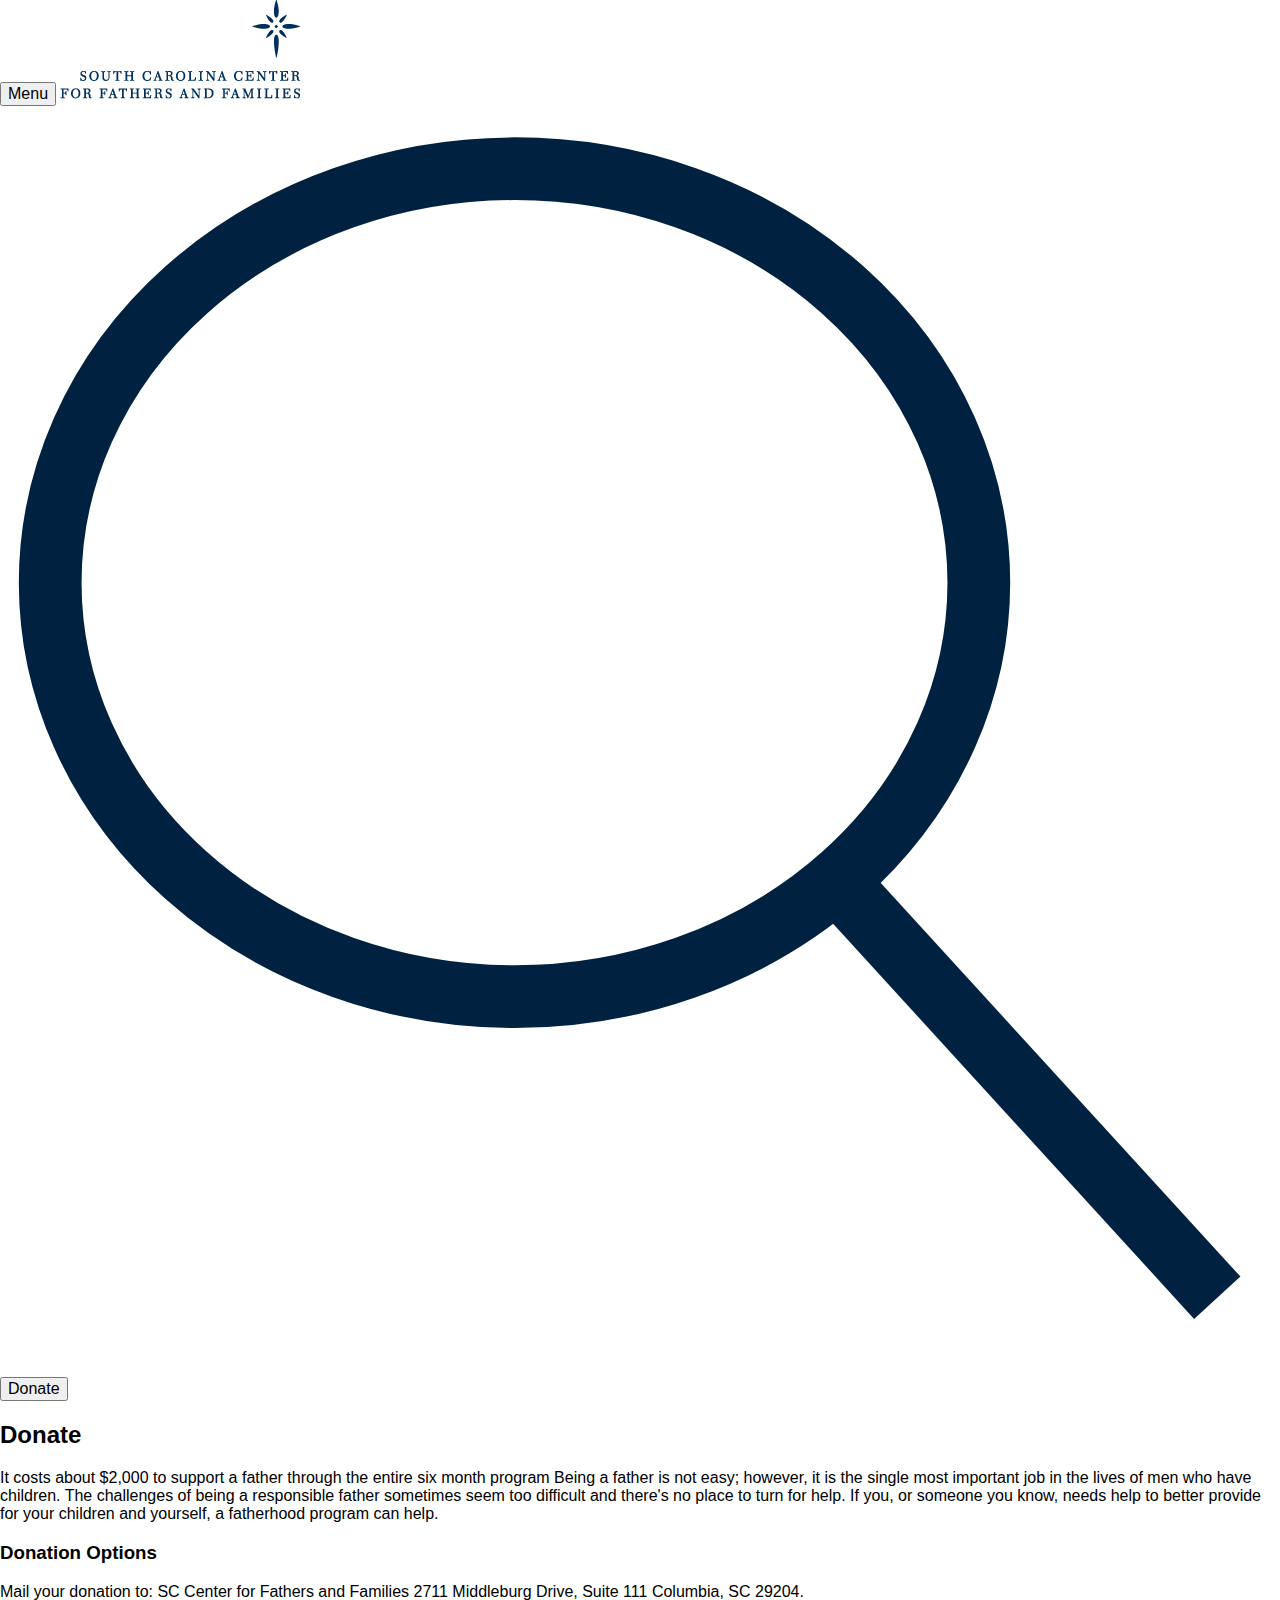
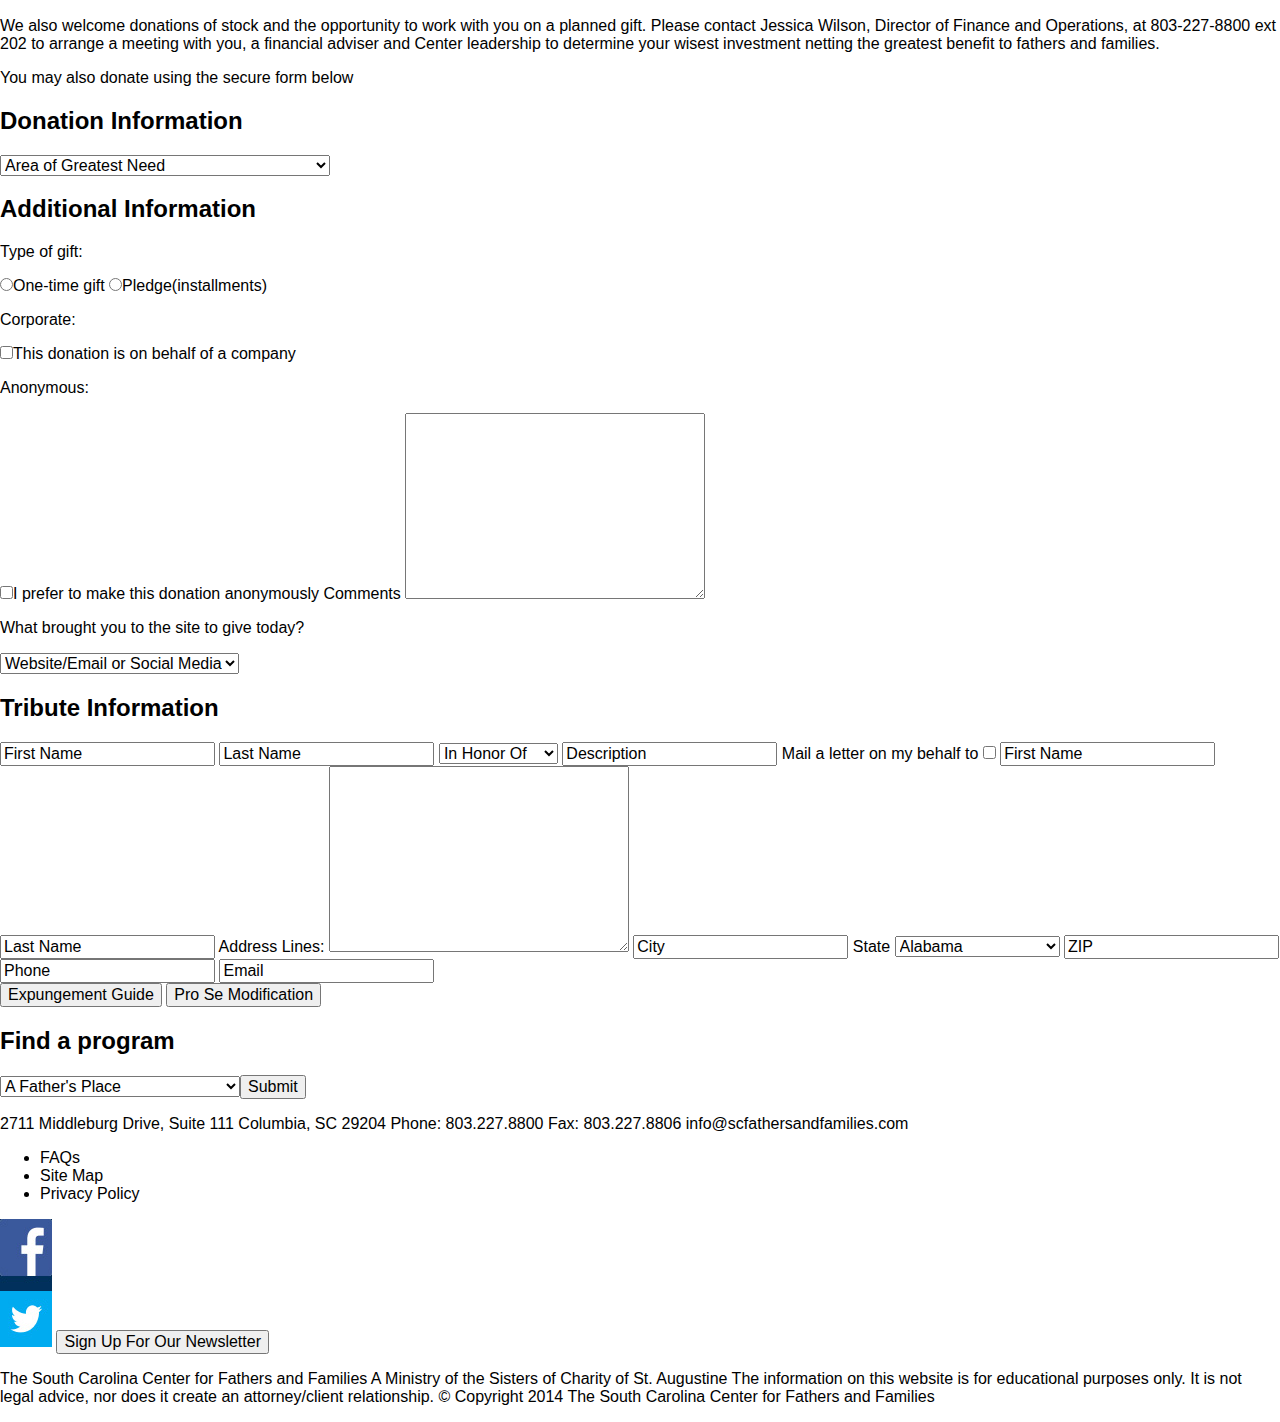
==== donate.html @ d585c3e7 "HTML" ====
<!doctype html>
<html>
    <head>
        <meta charset="utf-8">
        <meta http-equiv="x-ua-compatible" content="ie=edge">

        <title>Site Template</title>
        
        <meta name="description" content="">
        <meta name="viewport" content="width=device-width, initial-scale=1">

        <!-- Place favicon.ico in the root directory -->
        <link rel="stylesheet" href="node_modules/normalize.css/normalize.css">
        <link rel="stylesheet" href="css/style.css">
    </head>
    <body>
        <div class="top">
        <button class="menubutton" id="button">Menu</button>
        <img src="img/logo.png">
        <img src="img/searchicon.svg">
        <button class="donatebutton" id="button">Donate</button>
        </div>

        <div class="wrapper">
      
            <h2>Donate</h2>
            <p>
                It costs about $2,000  to support a father through the entire six month program

                Being a father is not easy; however, it is the single most important job in the lives of men who have children. The challenges of being a responsible father sometimes seem too difficult and there's no place to turn for help. If you, or someone you know, needs help to better provide for your children and yourself, a fatherhood program can help.
            </p>
            <h3>Donation Options</h3>
            <p>
                Mail your donation to: 
                SC Center for Fathers and Families
                2711 Middleburg Drive, Suite 111
                Columbia, SC 29204.
            </p>
            <p>
                We also welcome donations of stock and the opportunity to work with you on a planned gift.  Please contact Jessica Wilson, Director of Finance and Operations, at 803-227-8800 ext 202 to arrange a meeting with you, a financial adviser and Center leadership to determine your wisest investment netting the greatest benefit to fathers and families.
            </p>
            <p>
                You may also donate using the secure form below 
            </p>
            <form>
                <h2>Donation Information</h2>
                <select>
                    <option selected="selected" value="159">Area of Greatest Need</option>
                    <option value="88">Capacity Building and Technical Assistance</option>
                    <option value="89">Advocacy and Awareness</option>
                    <option value="85">Access to Healthcare</option>
                    <option value="86">Jobs Not Jail</option>
                    <option value="87">Responsible Fatherhood</option>
                    <option value="248">Father to Father</option>
                    <option value="79">A Father's Place</option>
                    <option value="83">Lancaster Fatherhood Project</option>
                    <option value="82">Man to Man Initiative</option>
                    <option value="81">Midlands Fatherhood Coalition</option>
                    <option value="80">Upstate Fatherhood Coalition</option>
                </select>
                <h2>Additional Information</h2>
                <p>Type of gift:</p>
                <input type="radio" name="type" value="one">One-time gift
                <input type="radio" name="type" value="pledge">Pledge(installments)
                
                <p>Corporate:</p>
                <input type="checkbox" name="corpanon" value="corp">This donation is on behalf of a company

                <p>Anonymous:</p>
                <input type="checkbox" name="corpanon" value="anon">I prefer to make this donation anonymously 

                <label for="comments">Comments</label>
                <textarea cols="30" rows="10" name="comments" id="comments"></textarea>

                <p>What brought you to the site to give today?</p>
                <select>
                    <option selected="selected" value="159">Website/Email or Social Media</option>
                    <option value="88">Direct Mail</option>
                    <option value="89">Advocacy and Awareness</option>
                    <option value="85">Other</option>
                </select>
                <h2>Tribute Information</h2>
                <input type="text" name="firstname1" value="First Name">
                <input type="text" name="lastname1" value="Last Name">
                <select>
                    <option selected="selected" value="159">In Honor Of</option>
                    <option value="88">In Memory Of</option>
                </select>
                <input type="text" name="description" value="Description">
                
                <label for="letter">Mail a letter on my behalf to</label>
                <input type="checkbox" name="letter" id="letter" />
                <input type="text" name="firstname2" value="First Name">
                <input type="text" name="lastname2" value="Last Name">
                <label for="addresslines">Address Lines:</label>
                <textarea cols="30" rows="10" name="addresslines" id="addresslines"></textarea>
                <input type="text" name="city" value="City">
                <label for="state">State</label>
                <select class="state">
                    <option value="AL">Alabama</option>
                    <option value="AK">Alaska</option>
                    <option value="AZ">Arizona</option>
                    <option value="AR">Arkansas</option>
                    <option value="CA">California</option>
                    <option value="CO">Colorado</option>
                    <option value="CT">Connecticut</option>
                    <option value="DE">Delaware</option>
                    <option value="DC">District Of Columbia</option>
                    <option value="FL">Florida</option>
                    <option value="GA">Georgia</option>
                    <option value="HI">Hawaii</option>
                    <option value="ID">Idaho</option>
                    <option value="IL">Illinois</option>
                    <option value="IN">Indiana</option>
                    <option value="IA">Iowa</option>
                    <option value="KS">Kansas</option>
                    <option value="KY">Kentucky</option>
                    <option value="LA">Louisiana</option>
                    <option value="ME">Maine</option>
                    <option value="MD">Maryland</option>
                    <option value="MA">Massachusetts</option>
                    <option value="MI">Michigan</option>
                    <option value="MN">Minnesota</option>
                    <option value="MS">Mississippi</option>
                    <option value="MO">Missouri</option>
                    <option value="MT">Montana</option>
                    <option value="NE">Nebraska</option>
                    <option value="NV">Nevada</option>
                    <option value="NH">New Hampshire</option>
                    <option value="NJ">New Jersey</option>
                    <option value="NM">New Mexico</option>
                    <option value="NY">New York</option>
                    <option value="NC">North Carolina</option>
                    <option value="ND">North Dakota</option>
                    <option value="OH">Ohio</option>
                    <option value="OK">Oklahoma</option>
                    <option value="OR">Oregon</option>
                    <option value="PA">Pennsylvania</option>
                    <option value="RI">Rhode Island</option>
                    <option value="SC">South Carolina</option>
                    <option value="SD">South Dakota</option>
                    <option value="TN">Tennessee</option>
                    <option value="TX">Texas</option>
                    <option value="UT">Utah</option>
                    <option value="VT">Vermont</option>
                    <option value="VA">Virginia</option>
                    <option value="WA">Washington</option>
                    <option value="WV">West Virginia</option>
                    <option value="WI">Wisconsin</option>
                    <option value="WY">Wyoming</option>
                </select>
                <input type="text" name="ZIP" value="ZIP">
                <input type="text" name="Phone" value="Phone">
                <input type="text" name="Email" value="Email">               
            </form>
            
        </div>

        






        <footer class="bottom">
            <button class="expunge" id="button">Expungement Guide</button>
            <button class="prose" id="button">Pro Se Modification</button>
            <form action="#" class="programs">
                <h2>Find a program</h2>
                <select>
                  <option value="A Father's Place">A Father's Place</option>
                  <option value="Father to Father Project">Father to Father Project</option>
                  <option value="Lancaster Fatherhood Project">Lancaster Fatherhood Project</option>
                  <option value="Man 2 Man">Man 2 Man</option>
                  <option value="Midlands Fatherhood Coalition">Midlands Fatherhood Coalition</option>
                  <option value="Upstate Fatherhood Coalition">Upstate Fatherhood Coalition</option>
                  <input type="submit">
                </select>
            </div>
            <p>
                2711 Middleburg Drive, Suite 111
                Columbia, SC 29204
                Phone: 803.227.8800
                Fax: 803.227.8806
                info@scfathersandfamilies.com
            </p>
            <ul>
                <li>FAQs</li>
                <li>Site Map</li>
                <li>Privacy Policy</li>
            </ul>
            <img src="img/social.jpg">
            <button class="newsletter" id="button">Sign Up For Our Newsletter</button>
            <p>
                The South Carolina Center for Fathers and Families
                A Ministry of the Sisters of Charity of St. Augustine
                The information on this website is for educational purposes only. 
                It is not legal advice, nor does it create an attorney/client relationship.
                © Copyright 2014 The South Carolina Center for Fathers and Families
            </p>

        </footer>
    
        <!-- CONTENT FOR WEBSITE -->
        
        <script src="node_modules/jquery/dist/jquery.min.js"></script>
        <script src="js/bigslide.js"></script>
        <script src="js/script.js"></script>
    </body>
</html>
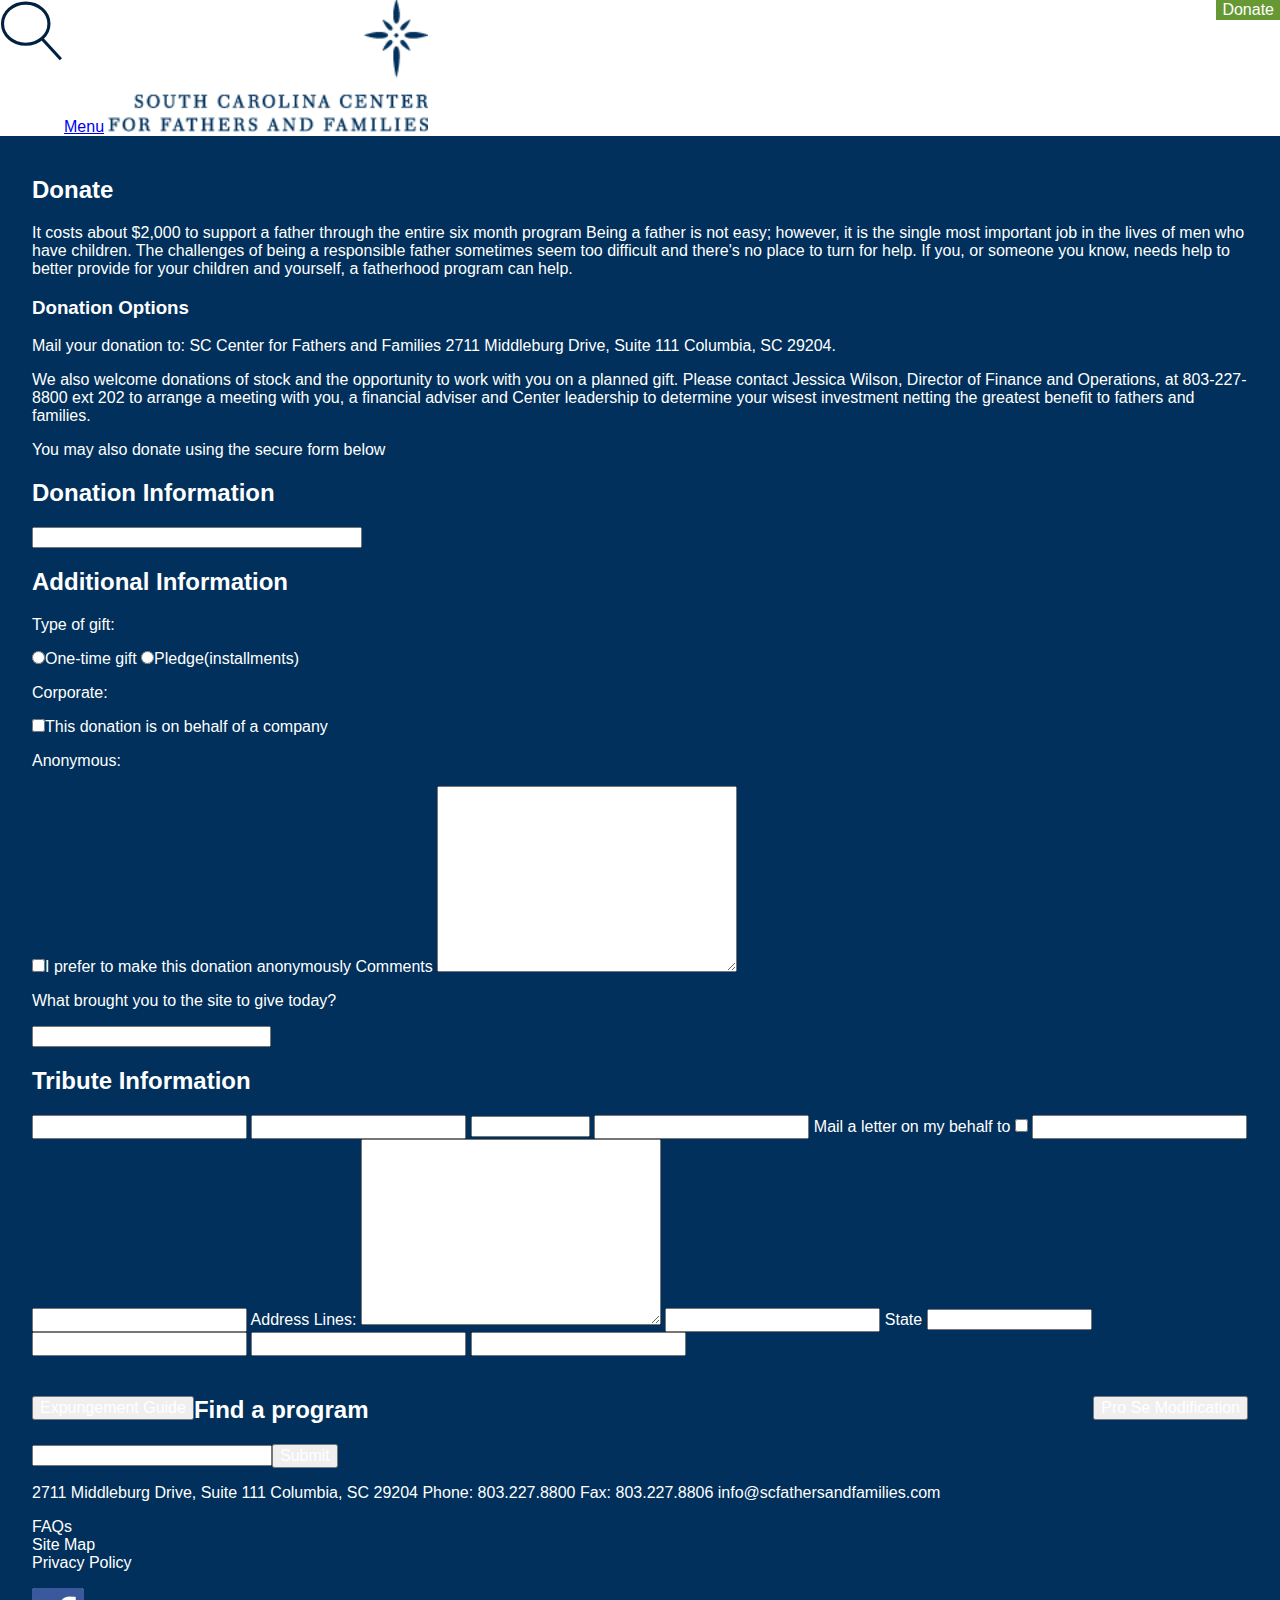
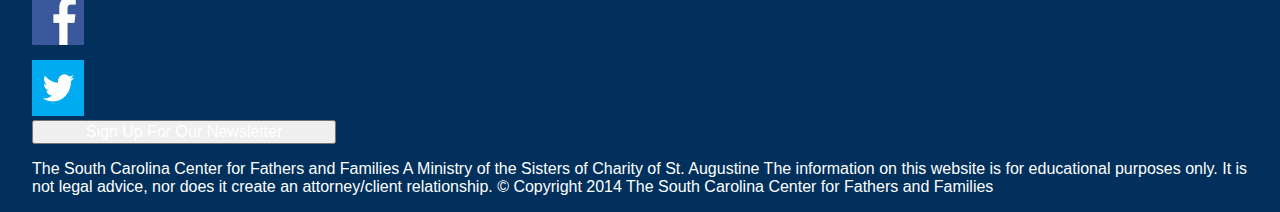
==== commit 66101d07: "Updates" ====
--- a/donate.html
+++ b/donate.html
@@ -1,6 +1,6 @@
 <!doctype html>
 <html>
-    <head>
+     <head>
         <meta charset="utf-8">
         <meta http-equiv="x-ua-compatible" content="ie=edge">
 
@@ -10,18 +10,32 @@
         <meta name="viewport" content="width=device-width, initial-scale=1">
 
         <!-- Place favicon.ico in the root directory -->
+        <link rel="stylesheet" href="css/style.css">
         <link rel="stylesheet" href="node_modules/normalize.css/normalize.css">
-        <link rel="stylesheet" href="css/style.css">
     </head>
     <body>
-        <div class="top">
-        <button class="menubutton" id="button">Menu</button>
-        <img src="img/logo.png">
-        <img src="img/searchicon.svg">
+        <div class="top push">
+        <a href="#menu" class="menu-link">Menu</a>
+        <nav id="menu" class="panel">
+            <ul>
+                <li><a href="#">About</a></li>
+                <li><a href="#">Impact</a></li>
+                <li><a href="programs.html">Fatherhood Programs</a></li>
+                <li><a href="#">Expertise</a></li>
+                <li><a href="#">Resources</a></li>
+                <li><a href="#">News</a></li>
+                <li><a href="fathersfamilies.html">Fathers and Families</a></li>
+                <li><a href="#">Practitioners</a></li>
+                <li><a href="#">Funders, Partners, &amp; Policy-Makers</a></li>
+                <li><a href="#">Media</a></li>
+            </ul>
+        </nav>
+        <img src="img/logo.png" class="logo clear">
+        <img src="img/searchicon.svg" class="searchicon">
         <button class="donatebutton" id="button">Donate</button>
         </div>
 
-        <div class="wrapper">
+        <div class="wrapper push">
       
             <h2>Donate</h2>
             <p>
@@ -163,7 +177,7 @@
 
 
 
-        <footer class="bottom">
+        <footer class="bottom push">
             <button class="expunge" id="button">Expungement Guide</button>
             <button class="prose" id="button">Pro Se Modification</button>
             <form action="#" class="programs">
--- a/css/style.css
+++ b/css/style.css
@@ -0,0 +1,189 @@
+/***** CLEARFIX is applied to the parent of floated elements *************/
+/*************************************************************************/
+/* line 4, ../scss/style.scss */
+.clearfix {
+  zoom: 1;
+}
+/* line 6, ../scss/style.scss */
+.clearfix:before, .clearfix:after {
+  content: "";
+  display: table;
+}
+/* line 10, ../scss/style.scss */
+.clearfix:after {
+  clear: both;
+}
+
+/***** SITE STYLES *************/
+/**********************************/
+/* line 17, ../scss/style.scss */
+.panel {
+  position: fixed;
+  left: -15.625em;
+  width: 15.625em;
+  background: #004478;
+}
+
+/* line 24, ../scss/style.scss */
+.push {
+  position: relative;
+}
+
+/* line 29, ../scss/style.scss */
+body {
+  color: #ffffff;
+  font-family: Verdana, Geneva, sans-serif;
+  background-color: #00305b;
+}
+
+/* line 35, ../scss/style.scss */
+.wrapper {
+  color: #ffffff;
+  width: 95%;
+  margin: 0 auto;
+  padding: 20px;
+  background-color: #00305b;
+}
+
+/* line 43, ../scss/style.scss */
+footer.bottom {
+  width: 95%;
+  margin: 0 auto;
+}
+
+/* line 48, ../scss/style.scss */
+.top {
+  background: #ffffff;
+}
+
+/* line 52, ../scss/style.scss */
+.searchicon {
+  width: 5%;
+  height: 5%;
+  float: left;
+}
+
+/* line 58, ../scss/style.scss */
+.donatebutton {
+  background-color: #669933;
+  color: #ffffff;
+  border-style: none;
+  text-decoration: none;
+  float: right;
+}
+
+/* line 66, ../scss/style.scss */
+.logo {
+  display: inline-block;
+  width: 25%;
+  text-align: right;
+}
+
+/* line 72, ../scss/style.scss */
+.heroimg {
+  opacity: 0.4;
+  background-color: #00305b;
+  width: 100%;
+}
+
+/* line 78, ../scss/style.scss */
+.bottom {
+  background-color: #00305b;
+}
+
+/* line 82, ../scss/style.scss */
+.bottom ul {
+  padding: 0;
+}
+
+/* line 86, ../scss/style.scss */
+.program_dropdown {
+  background-color: #005ea5;
+  text-align: center;
+  padding: 10px;
+  margin: 10px 0;
+}
+
+/* line 93, ../scss/style.scss */
+.bottom a {
+  background-color: #669933;
+  color: white;
+  text-decoration: none;
+  padding: 1%;
+}
+
+/* line 122, ../scss/style.scss */
+.bottombuttons a {
+  display: block;
+  background-color: #669933;
+  color: #ffffff;
+  width: 44%;
+  border-style: none;
+  padding: 2.5%;
+}
+
+/* line 131, ../scss/style.scss */
+.expunge {
+  float: left;
+}
+
+/* line 135, ../scss/style.scss */
+.prose {
+  float: right;
+}
+
+/* line 141, ../scss/style.scss */
+ul {
+  list-style: none;
+}
+
+/* line 146, ../scss/style.scss */
+nav a {
+  color: #ffffff;
+}
+
+/* line 151, ../scss/style.scss */
+.newsletter {
+  display: block;
+  width: 25%;
+}
+
+/* line 160, ../scss/style.scss */
+.news a {
+  color: #ffffff;
+  text-decoration: none;
+}
+/* line 165, ../scss/style.scss */
+.news div {
+  background-color: #005ea5;
+  width: 44%;
+  padding: 2.5%;
+}
+
+/* line 172, ../scss/style.scss */
+.news1 {
+  float: left;
+}
+
+/* line 176, ../scss/style.scss */
+.news2 {
+  float: right;
+}
+
+/* line 182, ../scss/style.scss */
+.bottombuttons a {
+  display: block;
+  background-color: #669933;
+  color: #ffffff;
+  width: 44%;
+  border-style: none;
+  padding: 2.5%;
+}
+
+/* line 191, ../scss/style.scss */
+.numbers {
+  display: inline-block;
+  width: 100%;
+  background: #002240;
+  font-size: 1.4em;
+}
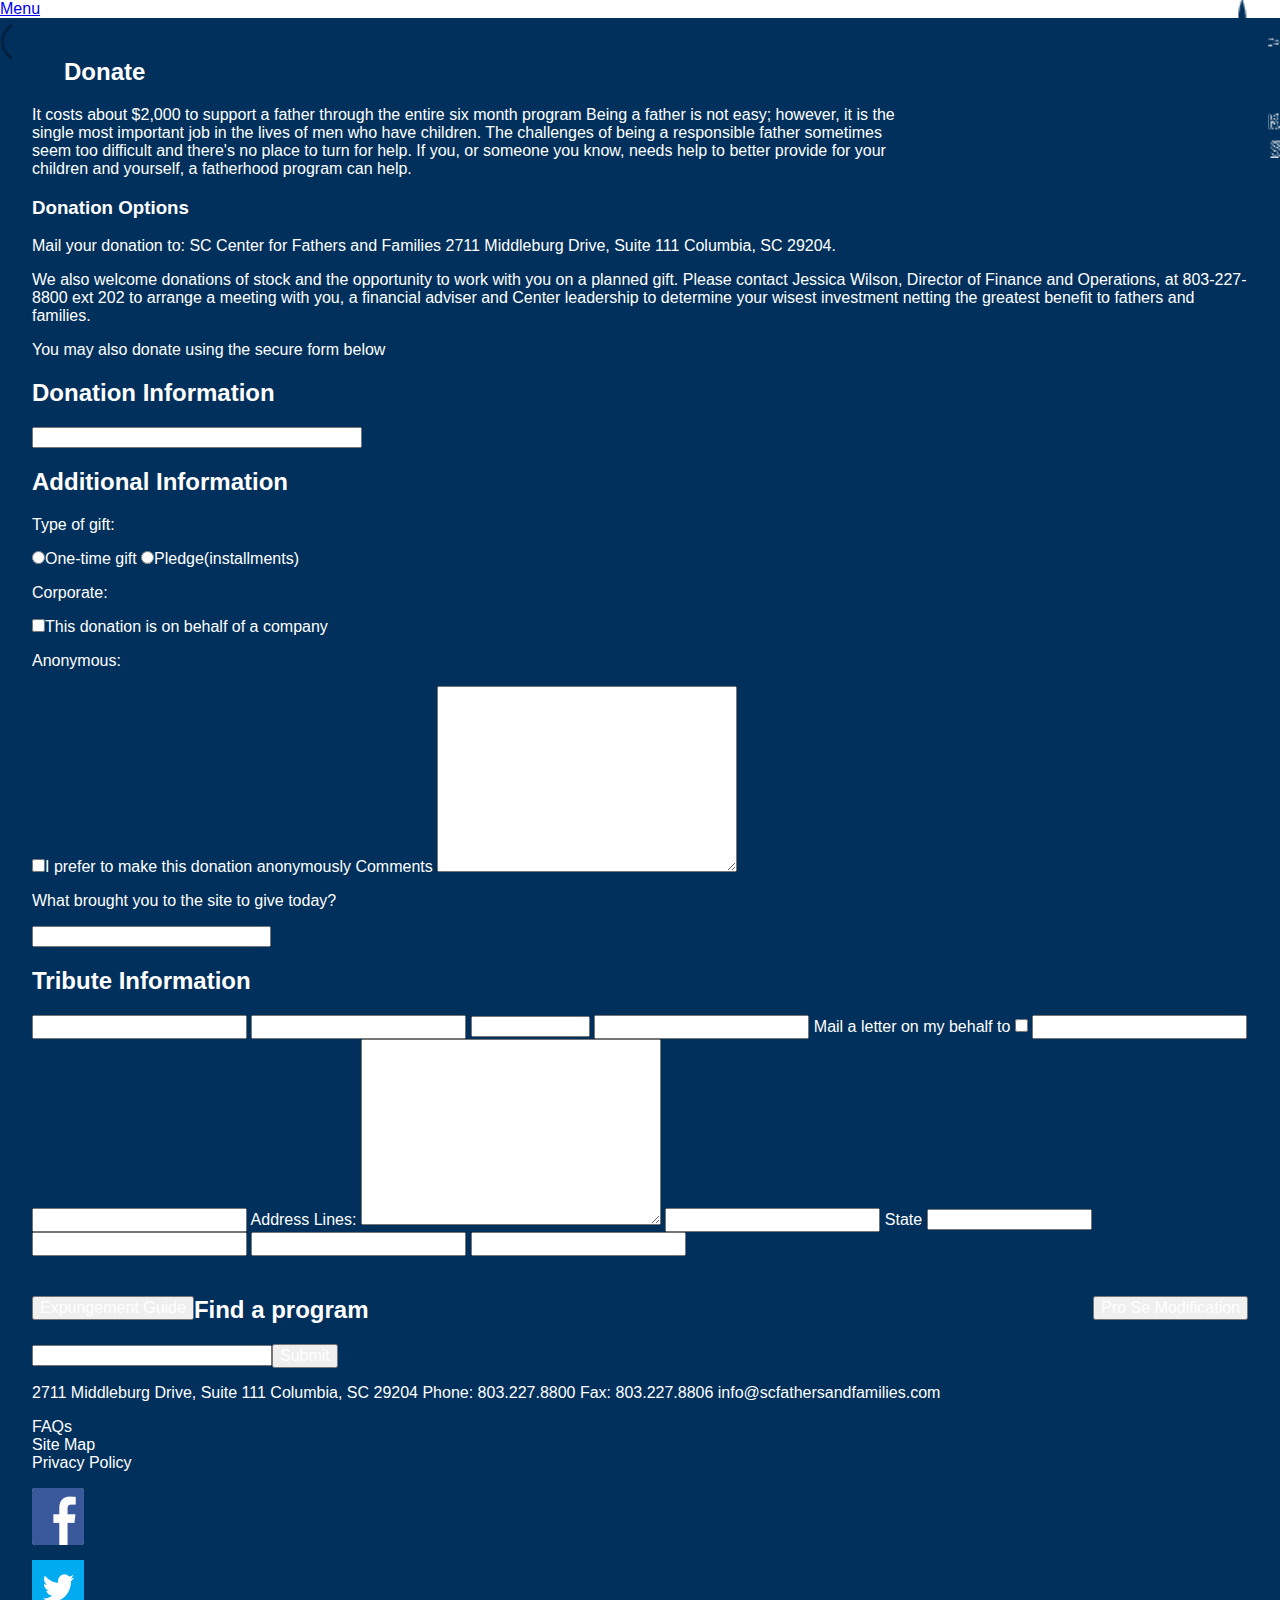
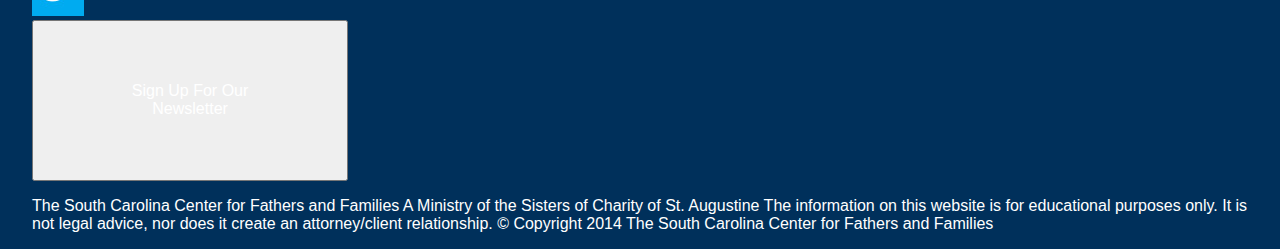
==== commit f93aef08: "more work" ====
--- a/donate.html
+++ b/donate.html
@@ -1,6 +1,6 @@
 <!doctype html>
 <html>
-     <head>
+    <head>
         <meta charset="utf-8">
         <meta http-equiv="x-ua-compatible" content="ie=edge">
 
@@ -15,7 +15,10 @@
     </head>
     <body>
         <div class="top push">
-        <a href="#menu" class="menu-link">Menu</a>
+        <div class="logomenu">
+            <a href="#menu" class="menu-link">Menu</a>
+            <a href="index.html"><img src="img/logo.png" class="logo"></a>
+        </div>
         <nav id="menu" class="panel">
             <ul>
                 <li><a href="#">About</a></li>
@@ -30,9 +33,10 @@
                 <li><a href="#">Media</a></li>
             </ul>
         </nav>
-        <img src="img/logo.png" class="logo clear">
-        <img src="img/searchicon.svg" class="searchicon">
-        <button class="donatebutton" id="button">Donate</button>
+        <div class="searchdonate">
+            <img src="img/searchicon.svg" class="searchicon">
+            <a href="donate.html" class="donatebutton">Donate</a>
+        </div>
         </div>
 
         <div class="wrapper push">
--- a/css/style.css
+++ b/css/style.css
@@ -22,21 +22,22 @@
   left: -15.625em;
   width: 15.625em;
   background: #004478;
-}
-
-/* line 24, ../scss/style.scss */
+  z-index: 1100;
+}
+
+/* line 25, ../scss/style.scss */
 .push {
   position: relative;
 }
 
-/* line 29, ../scss/style.scss */
+/* line 30, ../scss/style.scss */
 body {
   color: #ffffff;
   font-family: Verdana, Geneva, sans-serif;
   background-color: #00305b;
 }
 
-/* line 35, ../scss/style.scss */
+/* line 38, ../scss/style.scss */
 .wrapper {
   color: #ffffff;
   width: 95%;
@@ -45,25 +46,25 @@
   background-color: #00305b;
 }
 
-/* line 43, ../scss/style.scss */
+/* line 46, ../scss/style.scss */
 footer.bottom {
   width: 95%;
   margin: 0 auto;
 }
 
-/* line 48, ../scss/style.scss */
+/* line 51, ../scss/style.scss */
 .top {
   background: #ffffff;
 }
 
-/* line 52, ../scss/style.scss */
+/* line 55, ../scss/style.scss */
 .searchicon {
   width: 5%;
   height: 5%;
   float: left;
 }
 
-/* line 58, ../scss/style.scss */
+/* line 61, ../scss/style.scss */
 .donatebutton {
   background-color: #669933;
   color: #ffffff;
@@ -72,47 +73,57 @@
   float: right;
 }
 
-/* line 66, ../scss/style.scss */
+/* line 69, ../scss/style.scss */
 .logo {
   display: inline-block;
-  width: 25%;
-  text-align: right;
-}
-
-/* line 72, ../scss/style.scss */
+  width: 30%;
+  float: right;
+}
+
+/* line 75, ../scss/style.scss */
 .heroimg {
   opacity: 0.4;
   background-color: #00305b;
   width: 100%;
 }
 
-/* line 78, ../scss/style.scss */
+/* line 81, ../scss/style.scss */
 .bottom {
   background-color: #00305b;
 }
 
-/* line 82, ../scss/style.scss */
+/* line 85, ../scss/style.scss */
 .bottom ul {
   padding: 0;
 }
 
-/* line 86, ../scss/style.scss */
+/* line 89, ../scss/style.scss */
 .program_dropdown {
   background-color: #005ea5;
   text-align: center;
   padding: 10px;
   margin: 10px 0;
 }
-
-/* line 93, ../scss/style.scss */
+/* line 95, ../scss/style.scss */
+.program_dropdown select {
+  padding: 5%;
+}
+
+/* line 101, ../scss/style.scss */
+.submit {
+  display: block;
+  padding: 5%;
+  margin-top: 5%;
+}
+
+/* line 109, ../scss/style.scss */
 .bottom a {
   background-color: #669933;
   color: white;
   text-decoration: none;
-  padding: 1%;
-}
-
-/* line 122, ../scss/style.scss */
+}
+
+/* line 137, ../scss/style.scss */
 .bottombuttons a {
   display: block;
   background-color: #669933;
@@ -120,70 +131,91 @@
   width: 44%;
   border-style: none;
   padding: 2.5%;
-}
-
-/* line 131, ../scss/style.scss */
+  text-align: center;
+}
+
+/* line 147, ../scss/style.scss */
 .expunge {
   float: left;
 }
 
-/* line 135, ../scss/style.scss */
+/* line 151, ../scss/style.scss */
 .prose {
   float: right;
 }
 
-/* line 141, ../scss/style.scss */
+/* line 157, ../scss/style.scss */
 ul {
   list-style: none;
 }
 
-/* line 146, ../scss/style.scss */
+/* line 162, ../scss/style.scss */
 nav a {
   color: #ffffff;
 }
 
-/* line 151, ../scss/style.scss */
+/* line 167, ../scss/style.scss */
 .newsletter {
   display: block;
-  width: 25%;
-}
-
-/* line 160, ../scss/style.scss */
+  width: 26%;
+  padding: 5%;
+}
+
+/* line 177, ../scss/style.scss */
 .news a {
   color: #ffffff;
   text-decoration: none;
 }
-/* line 165, ../scss/style.scss */
+/* line 182, ../scss/style.scss */
 .news div {
   background-color: #005ea5;
   width: 44%;
   padding: 2.5%;
 }
 
-/* line 172, ../scss/style.scss */
+/* line 189, ../scss/style.scss */
 .news1 {
   float: left;
 }
 
-/* line 176, ../scss/style.scss */
+/* line 193, ../scss/style.scss */
 .news2 {
   float: right;
 }
 
-/* line 182, ../scss/style.scss */
-.bottombuttons a {
-  display: block;
-  background-color: #669933;
-  color: #ffffff;
-  width: 44%;
-  border-style: none;
-  padding: 2.5%;
-}
-
-/* line 191, ../scss/style.scss */
+/* line 198, ../scss/style.scss */
 .numbers {
-  display: inline-block;
-  width: 100%;
   background: #002240;
   font-size: 1.4em;
-}
+  text-align: center;
+  margin-bottom: 5%;
+  padding: 5%;
+}
+/* line 205, ../scss/style.scss */
+.numbers em {
+  font-size: 3em;
+  display: block;
+  line-height: 1.2;
+}
+
+/* line 212, ../scss/style.scss */
+.content {
+  line-height: 1.5em;
+}
+
+/*Fathers and families mobile*/
+/* line 219, ../scss/style.scss */
+.resources {
+  background-color: #b2b2b2;
+  color: #000000;
+}
+/* line 220, ../scss/style.scss */
+.resources a {
+  color: blue;
+  display: block;
+}
+
+/* line 228, ../scss/style.scss */
+.visitation a {
+  color: white;
+}
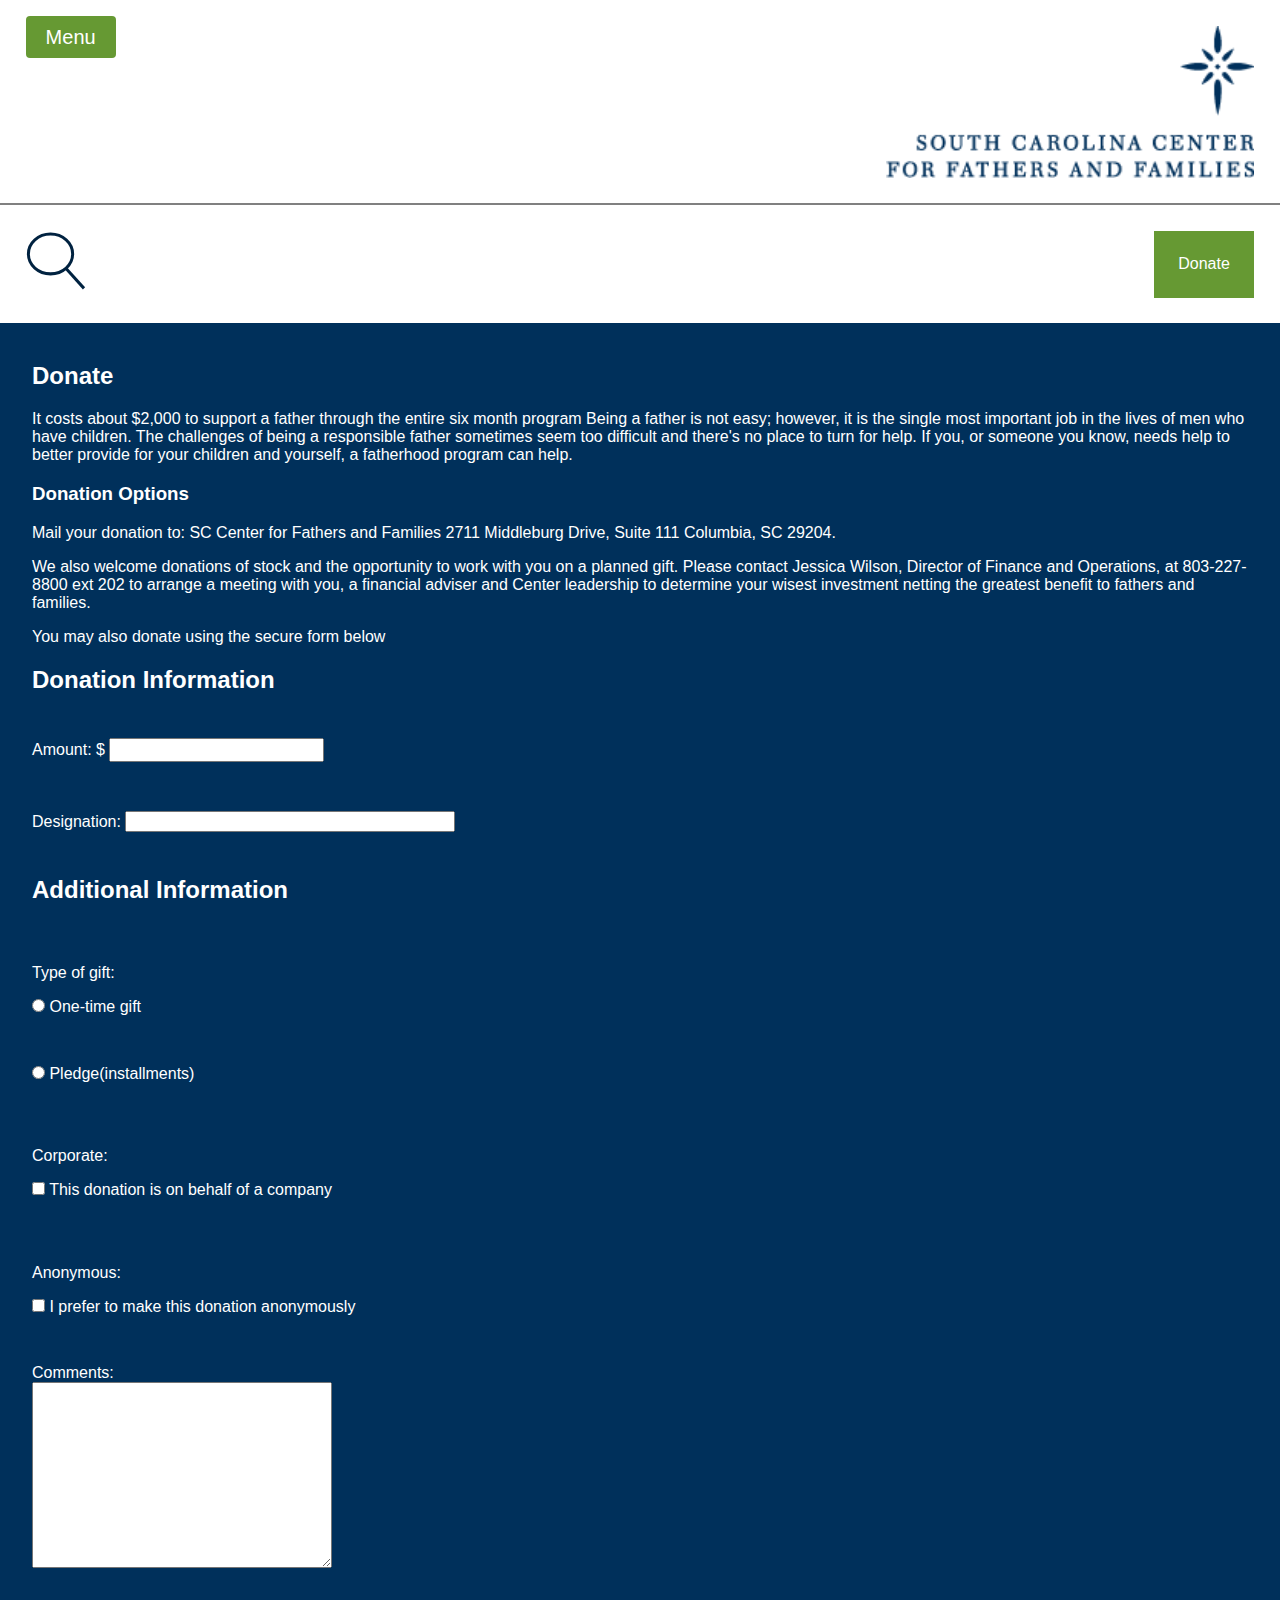
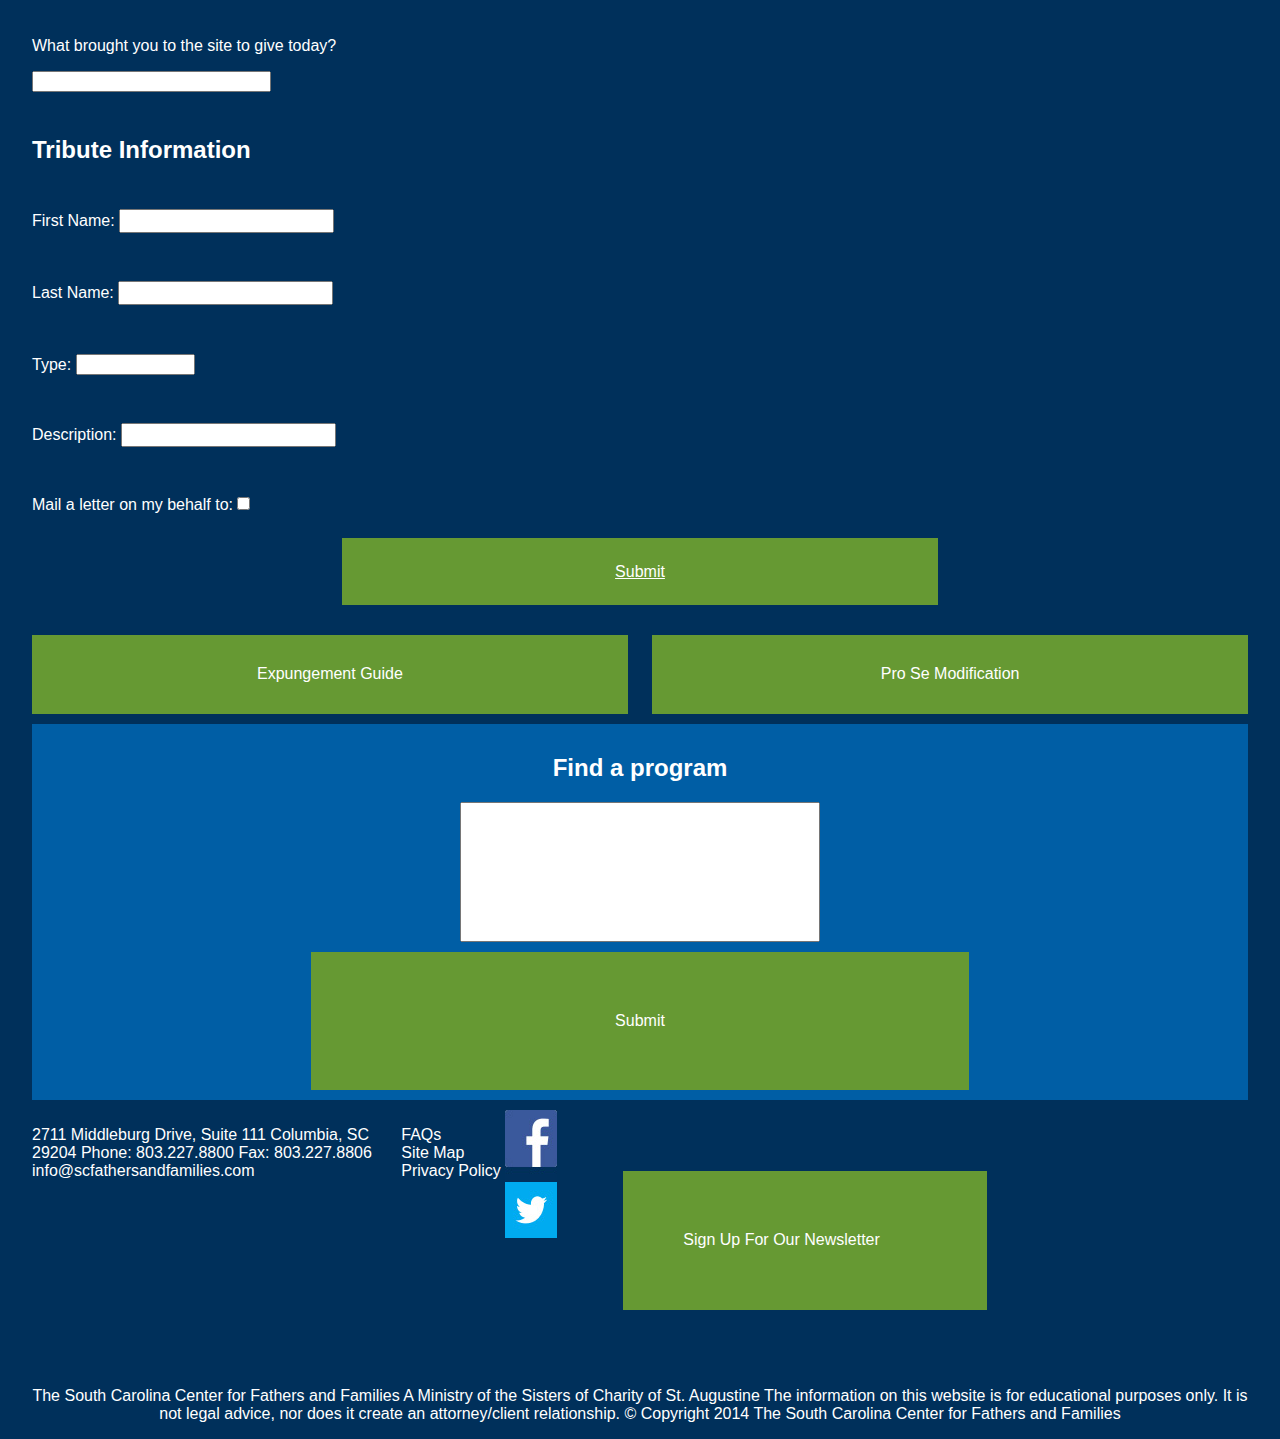
==== commit 69972ea8: "Commit" ====
--- a/donate.html
+++ b/donate.html
@@ -4,7 +4,7 @@
         <meta charset="utf-8">
         <meta http-equiv="x-ua-compatible" content="ie=edge">
 
-        <title>Site Template</title>
+        <title>Donate</title>
         
         <meta name="description" content="">
         <meta name="viewport" content="width=device-width, initial-scale=1">
@@ -14,29 +14,29 @@
         <link rel="stylesheet" href="node_modules/normalize.css/normalize.css">
     </head>
     <body>
-        <div class="top push">
-        <div class="logomenu">
-            <a href="#menu" class="menu-link">Menu</a>
-            <a href="index.html"><img src="img/logo.png" class="logo"></a>
-        </div>
-        <nav id="menu" class="panel">
-            <ul>
-                <li><a href="#">About</a></li>
-                <li><a href="#">Impact</a></li>
-                <li><a href="programs.html">Fatherhood Programs</a></li>
-                <li><a href="#">Expertise</a></li>
-                <li><a href="#">Resources</a></li>
-                <li><a href="#">News</a></li>
-                <li><a href="fathersfamilies.html">Fathers and Families</a></li>
-                <li><a href="#">Practitioners</a></li>
-                <li><a href="#">Funders, Partners, &amp; Policy-Makers</a></li>
-                <li><a href="#">Media</a></li>
-            </ul>
-        </nav>
-        <div class="searchdonate">
-            <img src="img/searchicon.svg" class="searchicon">
-            <a href="donate.html" class="donatebutton">Donate</a>
-        </div>
+        <div class="top push clearfix">
+            <div class="logomenu clearfix">
+                <a href="#menu" class="menu-link">Menu</a>
+                <a href="index.html"><img src="img/logo.png" class="logo"></a>
+            </div>
+            <nav id="menu" class="panel">
+                <ul>
+                    <li><a href="#">About</a></li>
+                    <li><a href="#">Impact</a></li>
+                    <li><a href="programs.html">Fatherhood Programs</a></li>
+                    <li><a href="#">Expertise</a></li>
+                    <li><a href="#">Resources</a></li>
+                    <li><a href="#">News</a></li>
+                    <li><a href="fathersfamilies.html">Fathers and Families</a></li>
+                    <li><a href="#">Practitioners</a></li>
+                    <li><a href="#">Funders, Partners, &amp; Policy-Makers</a></li>
+                    <li><a href="#">Media</a></li>
+                </ul>
+            </nav>
+            <div class="searchdonate">
+                <img src="img/searchicon.svg" class="searchicon">
+                <a href="donate.html" class="donatebutton">Donate</a>
+            </div>
         </div>
 
         <div class="wrapper push">
@@ -61,115 +61,199 @@
                 You may also donate using the secure form below 
             </p>
             <form>
-                <h2>Donation Information</h2>
-                <select>
-                    <option selected="selected" value="159">Area of Greatest Need</option>
-                    <option value="88">Capacity Building and Technical Assistance</option>
-                    <option value="89">Advocacy and Awareness</option>
-                    <option value="85">Access to Healthcare</option>
-                    <option value="86">Jobs Not Jail</option>
-                    <option value="87">Responsible Fatherhood</option>
-                    <option value="248">Father to Father</option>
-                    <option value="79">A Father's Place</option>
-                    <option value="83">Lancaster Fatherhood Project</option>
-                    <option value="82">Man to Man Initiative</option>
-                    <option value="81">Midlands Fatherhood Coalition</option>
-                    <option value="80">Upstate Fatherhood Coalition</option>
-                </select>
-                <h2>Additional Information</h2>
-                <p>Type of gift:</p>
-                <input type="radio" name="type" value="one">One-time gift
-                <input type="radio" name="type" value="pledge">Pledge(installments)
-                
-                <p>Corporate:</p>
-                <input type="checkbox" name="corpanon" value="corp">This donation is on behalf of a company
-
-                <p>Anonymous:</p>
-                <input type="checkbox" name="corpanon" value="anon">I prefer to make this donation anonymously 
-
-                <label for="comments">Comments</label>
-                <textarea cols="30" rows="10" name="comments" id="comments"></textarea>
-
-                <p>What brought you to the site to give today?</p>
-                <select>
-                    <option selected="selected" value="159">Website/Email or Social Media</option>
-                    <option value="88">Direct Mail</option>
-                    <option value="89">Advocacy and Awareness</option>
-                    <option value="85">Other</option>
-                </select>
-                <h2>Tribute Information</h2>
-                <input type="text" name="firstname1" value="First Name">
-                <input type="text" name="lastname1" value="Last Name">
-                <select>
-                    <option selected="selected" value="159">In Honor Of</option>
-                    <option value="88">In Memory Of</option>
-                </select>
-                <input type="text" name="description" value="Description">
-                
-                <label for="letter">Mail a letter on my behalf to</label>
-                <input type="checkbox" name="letter" id="letter" />
-                <input type="text" name="firstname2" value="First Name">
-                <input type="text" name="lastname2" value="Last Name">
-                <label for="addresslines">Address Lines:</label>
-                <textarea cols="30" rows="10" name="addresslines" id="addresslines"></textarea>
-                <input type="text" name="city" value="City">
-                <label for="state">State</label>
-                <select class="state">
-                    <option value="AL">Alabama</option>
-                    <option value="AK">Alaska</option>
-                    <option value="AZ">Arizona</option>
-                    <option value="AR">Arkansas</option>
-                    <option value="CA">California</option>
-                    <option value="CO">Colorado</option>
-                    <option value="CT">Connecticut</option>
-                    <option value="DE">Delaware</option>
-                    <option value="DC">District Of Columbia</option>
-                    <option value="FL">Florida</option>
-                    <option value="GA">Georgia</option>
-                    <option value="HI">Hawaii</option>
-                    <option value="ID">Idaho</option>
-                    <option value="IL">Illinois</option>
-                    <option value="IN">Indiana</option>
-                    <option value="IA">Iowa</option>
-                    <option value="KS">Kansas</option>
-                    <option value="KY">Kentucky</option>
-                    <option value="LA">Louisiana</option>
-                    <option value="ME">Maine</option>
-                    <option value="MD">Maryland</option>
-                    <option value="MA">Massachusetts</option>
-                    <option value="MI">Michigan</option>
-                    <option value="MN">Minnesota</option>
-                    <option value="MS">Mississippi</option>
-                    <option value="MO">Missouri</option>
-                    <option value="MT">Montana</option>
-                    <option value="NE">Nebraska</option>
-                    <option value="NV">Nevada</option>
-                    <option value="NH">New Hampshire</option>
-                    <option value="NJ">New Jersey</option>
-                    <option value="NM">New Mexico</option>
-                    <option value="NY">New York</option>
-                    <option value="NC">North Carolina</option>
-                    <option value="ND">North Dakota</option>
-                    <option value="OH">Ohio</option>
-                    <option value="OK">Oklahoma</option>
-                    <option value="OR">Oregon</option>
-                    <option value="PA">Pennsylvania</option>
-                    <option value="RI">Rhode Island</option>
-                    <option value="SC">South Carolina</option>
-                    <option value="SD">South Dakota</option>
-                    <option value="TN">Tennessee</option>
-                    <option value="TX">Texas</option>
-                    <option value="UT">Utah</option>
-                    <option value="VT">Vermont</option>
-                    <option value="VA">Virginia</option>
-                    <option value="WA">Washington</option>
-                    <option value="WV">West Virginia</option>
-                    <option value="WI">Wisconsin</option>
-                    <option value="WY">Wyoming</option>
-                </select>
-                <input type="text" name="ZIP" value="ZIP">
-                <input type="text" name="Phone" value="Phone">
-                <input type="text" name="Email" value="Email">               
+                <div class="mainform">
+                    <h2>Donation Information</h2>
+
+                    <div class="formdivs">
+                        <label for="amount">Amount: $</label>
+                        <input type="text" name="amount" value="Amount">
+                    </div>
+
+                    <div class="formdivs">
+                        <label for="designation">Designation:</label>
+                        <select name="designation">
+                            <option selected="selected" value="159">Area of Greatest Need</option>
+                            <option value="88">Capacity Building and Technical Assistance</option>
+                            <option value="89">Advocacy and Awareness</option>
+                            <option value="85">Access to Healthcare</option>
+                            <option value="86">Jobs Not Jail</option>
+                            <option value="87">Responsible Fatherhood</option>
+                            <option value="248">Father to Father</option>
+                            <option value="79">A Father's Place</option>
+                            <option value="83">Lancaster Fatherhood Project</option>
+                            <option value="82">Man to Man Initiative</option>
+                            <option value="81">Midlands Fatherhood Coalition</option>
+                            <option value="80">Upstate Fatherhood Coalition</option>
+                        </select>
+                    </div>
+
+                    <h2>Additional Information</h2>
+
+                    <div class="formdivs">
+                        <p>Type of gift:</p>
+                        <input type="radio" name="type" value="one"> One-time gift<br/>
+                    </div>
+
+                    <div class="formdivs">
+                    <input type="radio" name="type" value="pledge"> Pledge(installments)
+                    </div>
+                    
+                    <div class="formdivs">
+                        <p>Corporate:</p>
+                        <input type="checkbox" name="corpanon" value="corp"> This donation is on behalf of a company
+                    </div>
+                    
+                    <div class="formdivs">
+                        <p>Anonymous:</p>
+                        <input type="checkbox" name="corpanon" value="anon"> I prefer to make this donation anonymously 
+                    </div>
+                   
+                    <div class="formdivs">
+                        <label for="comments">Comments:</label><br/>
+                        <textarea cols="30" rows="10" name="comments" id="comments"></textarea>
+                    </div>
+
+                    <div class="formdivs">
+                        <p>What brought you to the site to give today?</p>
+                        <select>
+                            <option selected="selected" value="159">Website/Email or Social Media</option>
+                            <option value="88">Direct Mail</option>
+                            <option value="89">Advocacy and Awareness</option>
+                            <option value="85">Other</option>
+                        </select>
+                    </div>
+
+                    <h2>Tribute Information</h2>
+                    
+                    <div class="formdivs">
+                        <label for="firstname1">First Name:</label>
+                        <input type="text" name="firstname1" value="First Name">
+                    </div>
+
+                    <div class="formdivs">
+                        <label for="lastname1">Last Name:</label>
+                        <input type="text" name="lastname1" value="Last Name">
+                    </div>
+
+                    <div class="formdivs">
+                        <label>Type:</label>
+                        <select>
+                            <option selected="selected" value="159">In Honor Of</option>
+                            <option value="88">In Memory Of</option>
+                        </select>
+                    </div>
+
+                    <div class="formdivs">
+                        <label for="description">Description:</label>
+                        <input type="text" name="description" value="Description">
+                    </div>
+                    
+                </div>
+
+                <div class="formdivs behalfcheck">
+                        <label for="letter">Mail a letter on my behalf to:</label>
+                        <input type="checkbox" name="letter" id="letter">
+                </div>
+
+                <div id="behalf" class="behalf">
+                    
+                    <div class="formdivs">
+                        <label for="firstname2">First Name:</label>
+                        <input type="text" name="firstname2" value="First Name">
+                    </div>
+                    
+                    <div class="formdivs">
+                        <label for="lastname2">Last Name:</label>
+                        <input type="text" name="lastname2" value="Last Name">
+                    </div>
+
+                    <div class="formdivs">
+                        <label for="addresslines">Address Lines:</label>
+                        <textarea cols="30" rows="10" name="addresslines" id="addresslines"></textarea>
+                    </div>
+                    
+                    <div class="formdivs">
+                        <label for="city">City:</label>
+                        <input type="text" name="city" value="City">
+                    </div>
+                    
+                    <div class="formdivs">
+                        <label for="state">State:</label>
+                        <select class="state">
+                            <option value="AL">Alabama</option>
+                            <option value="AK">Alaska</option>
+                            <option value="AZ">Arizona</option>
+                            <option value="AR">Arkansas</option>
+                            <option value="CA">California</option>
+                            <option value="CO">Colorado</option>
+                            <option value="CT">Connecticut</option>
+                            <option value="DE">Delaware</option>
+                            <option value="DC">District Of Columbia</option>
+                            <option value="FL">Florida</option>
+                            <option value="GA">Georgia</option>
+                            <option value="HI">Hawaii</option>
+                            <option value="ID">Idaho</option>
+                            <option value="IL">Illinois</option>
+                            <option value="IN">Indiana</option>
+                            <option value="IA">Iowa</option>
+                            <option value="KS">Kansas</option>
+                            <option value="KY">Kentucky</option>
+                            <option value="LA">Louisiana</option>
+                            <option value="ME">Maine</option>
+                            <option value="MD">Maryland</option>
+                            <option value="MA">Massachusetts</option>
+                            <option value="MI">Michigan</option>
+                            <option value="MN">Minnesota</option>
+                            <option value="MS">Mississippi</option>
+                            <option value="MO">Missouri</option>
+                            <option value="MT">Montana</option>
+                            <option value="NE">Nebraska</option>
+                            <option value="NV">Nevada</option>
+                            <option value="NH">New Hampshire</option>
+                            <option value="NJ">New Jersey</option>
+                            <option value="NM">New Mexico</option>
+                            <option value="NY">New York</option>
+                            <option value="NC">North Carolina</option>
+                            <option value="ND">North Dakota</option>
+                            <option value="OH">Ohio</option>
+                            <option value="OK">Oklahoma</option>
+                            <option value="OR">Oregon</option>
+                            <option value="PA">Pennsylvania</option>
+                            <option value="RI">Rhode Island</option>
+                            <option value="SC">South Carolina</option>
+                            <option value="SD">South Dakota</option>
+                            <option value="TN">Tennessee</option>
+                            <option value="TX">Texas</option>
+                            <option value="UT">Utah</option>
+                            <option value="VT">Vermont</option>
+                            <option value="VA">Virginia</option>
+                            <option value="WA">Washington</option>
+                            <option value="WV">West Virginia</option>
+                            <option value="WI">Wisconsin</option>
+                            <option value="WY">Wyoming</option>
+                        </select>
+                    </div>
+
+                    <div class="formdivs">
+                        <label for="ZIP">ZIP:</label>
+                        <input type="text" name="ZIP" value="ZIP">
+                    </div>
+
+                    <div class="formdivs">
+                        <label for="Phone">Phone:</label>
+                        <input type="text" name="Phone" value="Phone">
+                    </div>
+
+                    <div class="formdivs">
+                        <label for="Email">Email:</label>
+                        <input type="text" name="Email" value="Email">
+                    </div>
+                </div>
+
+                <div class="submitbutton">
+                    <a href="#">Submit</a>
+                </div>
+                        
             </form>
             
         </div>
@@ -182,9 +266,11 @@
 
 
         <footer class="bottom push">
-            <button class="expunge" id="button">Expungement Guide</button>
-            <button class="prose" id="button">Pro Se Modification</button>
-            <form action="#" class="programs">
+            <div class="bottombuttons clearfix">
+                <a href="#" class="expunge">Expungement Guide</a>
+                <a href="#" class="prose">Pro Se Modification</a>
+            </div>
+            <form action="#" class="program_dropdown">
                 <h2>Find a program</h2>
                 <select>
                   <option value="A Father's Place">A Father's Place</option>
@@ -193,24 +279,25 @@
                   <option value="Man 2 Man">Man 2 Man</option>
                   <option value="Midlands Fatherhood Coalition">Midlands Fatherhood Coalition</option>
                   <option value="Upstate Fatherhood Coalition">Upstate Fatherhood Coalition</option>
-                  <input type="submit">
                 </select>
-            </div>
-            <p>
+                <a href="#" class="submit">Submit</a>
+            </form>
+            
+            <p class="contact">
                 2711 Middleburg Drive, Suite 111
                 Columbia, SC 29204
                 Phone: 803.227.8800
                 Fax: 803.227.8806
                 info@scfathersandfamilies.com
             </p>
-            <ul>
+            <ul class="links">
                 <li>FAQs</li>
                 <li>Site Map</li>
                 <li>Privacy Policy</li>
             </ul>
-            <img src="img/social.jpg">
-            <button class="newsletter" id="button">Sign Up For Our Newsletter</button>
-            <p>
+            <img src="img/social.jpg" alt="social media" class="social">
+            <a href="#" class="newsletter">Sign Up For Our Newsletter</a>
+            <p class="copy">
                 The South Carolina Center for Fathers and Families
                 A Ministry of the Sisters of Charity of St. Augustine
                 The information on this website is for educational purposes only. 
--- a/css/style.css
+++ b/css/style.css
@@ -114,16 +114,19 @@
   display: block;
   padding: 5%;
   margin-top: 5%;
-}
-
-/* line 109, ../scss/style.scss */
+  width: 45%;
+  margin: 0 auto;
+  margin-top: 10px;
+}
+
+/* line 112, ../scss/style.scss */
 .bottom a {
   background-color: #669933;
   color: white;
   text-decoration: none;
 }
 
-/* line 137, ../scss/style.scss */
+/* line 140, ../scss/style.scss */
 .bottombuttons a {
   display: block;
   background-color: #669933;
@@ -134,56 +137,101 @@
   text-align: center;
 }
 
-/* line 147, ../scss/style.scss */
+/* line 150, ../scss/style.scss */
 .expunge {
   float: left;
 }
 
-/* line 151, ../scss/style.scss */
+/* line 154, ../scss/style.scss */
 .prose {
   float: right;
 }
 
-/* line 157, ../scss/style.scss */
+/* line 160, ../scss/style.scss */
 ul {
   list-style: none;
-}
-
-/* line 162, ../scss/style.scss */
+  padding: 0;
+}
+
+/* line 166, ../scss/style.scss */
+li {
+  list-style: none;
+}
+
+/* line 170, ../scss/style.scss */
+.programs ul {
+  list-style: none;
+}
+
+/* line 175, ../scss/style.scss */
 nav a {
   color: #ffffff;
 }
 
-/* line 167, ../scss/style.scss */
+/* line 180, ../scss/style.scss */
 .newsletter {
   display: block;
-  width: 26%;
-  padding: 5%;
-}
-
-/* line 177, ../scss/style.scss */
+  width: 20%;
+  padding: 5%;
+}
+
+/* line 186, ../scss/style.scss */
+.logomenu {
+  border-bottom: 2px solid grey;
+  clear: both;
+  padding: 2%;
+}
+
+/* line 192, ../scss/style.scss */
+.menu-link {
+  border-radius: 4px;
+  color: #ffffff;
+  font-size: 20px;
+  background: #669933;
+  padding: 10px 20px 10px 20px;
+  text-decoration: none;
+}
+
+/* line 203, ../scss/style.scss */
+.searchdonate {
+  padding: 2%;
+}
+
+/* line 207, ../scss/style.scss */
+.donatebutton {
+  padding: 2%;
+  margin-bottom: 2%;
+}
+
+/* line 212, ../scss/style.scss */
+.bannerimg {
+  max-width: 100%;
+  width: 100%;
+}
+
+/* line 221, ../scss/style.scss */
 .news a {
   color: #ffffff;
   text-decoration: none;
 }
-/* line 182, ../scss/style.scss */
+/* line 226, ../scss/style.scss */
 .news div {
   background-color: #005ea5;
   width: 44%;
   padding: 2.5%;
 }
 
-/* line 189, ../scss/style.scss */
+/* line 233, ../scss/style.scss */
 .news1 {
   float: left;
 }
 
-/* line 193, ../scss/style.scss */
+/* line 237, ../scss/style.scss */
 .news2 {
   float: right;
 }
 
-/* line 198, ../scss/style.scss */
+/* line 242, ../scss/style.scss */
 .numbers {
   background: #002240;
   font-size: 1.4em;
@@ -191,31 +239,159 @@
   margin-bottom: 5%;
   padding: 5%;
 }
-/* line 205, ../scss/style.scss */
+/* line 249, ../scss/style.scss */
 .numbers em {
   font-size: 3em;
   display: block;
   line-height: 1.2;
 }
 
-/* line 212, ../scss/style.scss */
+/* line 256, ../scss/style.scss */
 .content {
   line-height: 1.5em;
 }
 
 /*Fathers and families mobile*/
-/* line 219, ../scss/style.scss */
+/* line 263, ../scss/style.scss */
 .resources {
   background-color: #b2b2b2;
   color: #000000;
-}
-/* line 220, ../scss/style.scss */
+  overflow: hidden;
+  padding: 5%;
+}
+/* line 264, ../scss/style.scss */
 .resources a {
   color: blue;
   display: block;
 }
-
-/* line 228, ../scss/style.scss */
+/* line 272, ../scss/style.scss */
+.resources li {
+  padding: 1%;
+}
+
+/* line 279, ../scss/style.scss */
 .visitation a {
   color: white;
 }
+
+/*Programs mobile*/
+/* line 285, ../scss/style.scss */
+a {
+  color: white;
+}
+
+/*Donate Mobile*/
+/* line 290, ../scss/style.scss */
+.behalf {
+  display: none;
+}
+
+/* line 294, ../scss/style.scss */
+.formdivs {
+  padding-top: 2%;
+  padding-bottom: 2%;
+  width: 100%;
+  margin: 0 auto;
+}
+
+/* line 301, ../scss/style.scss */
+.submitbutton {
+  background-color: #669933;
+  color: white;
+  text-decoration: none;
+  padding: 2%;
+  margin: 0 auto;
+  margin-bottom: 10px;
+  text-align: center;
+  width: 45%;
+}
+
+@media screen and (min-width: 660px) {
+  /* line 313, ../scss/style.scss */
+  .contact {
+    display: inline-block;
+    vertical-align: top;
+    width: 30%;
+  }
+
+  /* line 318, ../scss/style.scss */
+  .links {
+    display: inline-block;
+    vertical-align: top;
+  }
+
+  /* line 322, ../scss/style.scss */
+  .social {
+    display: inline-block;
+    vertical-align: top;
+  }
+
+  /* line 326, ../scss/style.scss */
+  .newsletter {
+    display: inline-block;
+    vertical-align: top;
+    margin: 5%;
+  }
+
+  /* line 331, ../scss/style.scss */
+  .copy {
+    width: 100%;
+    text-align: center;
+  }
+
+  /* line 338, ../scss/style.scss */
+  .content {
+    width: 44%;
+    display: inline-block;
+    vertical-align: top;
+  }
+
+  /* line 344, ../scss/style.scss */
+  .numbers {
+    width: 44%;
+    display: inline-block;
+    vertical-align: top;
+  }
+
+  /* line 351, ../scss/style.scss */
+  .support {
+    background-color: #00427e;
+    width: 45%;
+    display: inline-block;
+    vertical-align: top;
+    padding: 2%;
+  }
+
+  /* line 359, ../scss/style.scss */
+  .visitation {
+    background-color: #005ea5;
+    width: 45%;
+    display: inline-block;
+    vertical-align: top;
+    padding: 2%;
+  }
+
+  /* line 367, ../scss/style.scss */
+  .resources {
+    margin-top: 2%;
+  }
+}
+@media screen and (min-width: 1000px) {
+  /* line 378, ../scss/style.scss */
+  .content {
+    width: 100%;
+  }
+
+  /* line 382, ../scss/style.scss */
+  .numbers {
+    width: 44%;
+    float: left;
+    margin-bottom: 0;
+  }
+
+  /* line 387, ../scss/style.scss */
+  .news {
+    width: 44%;
+    float: right;
+  }
+}
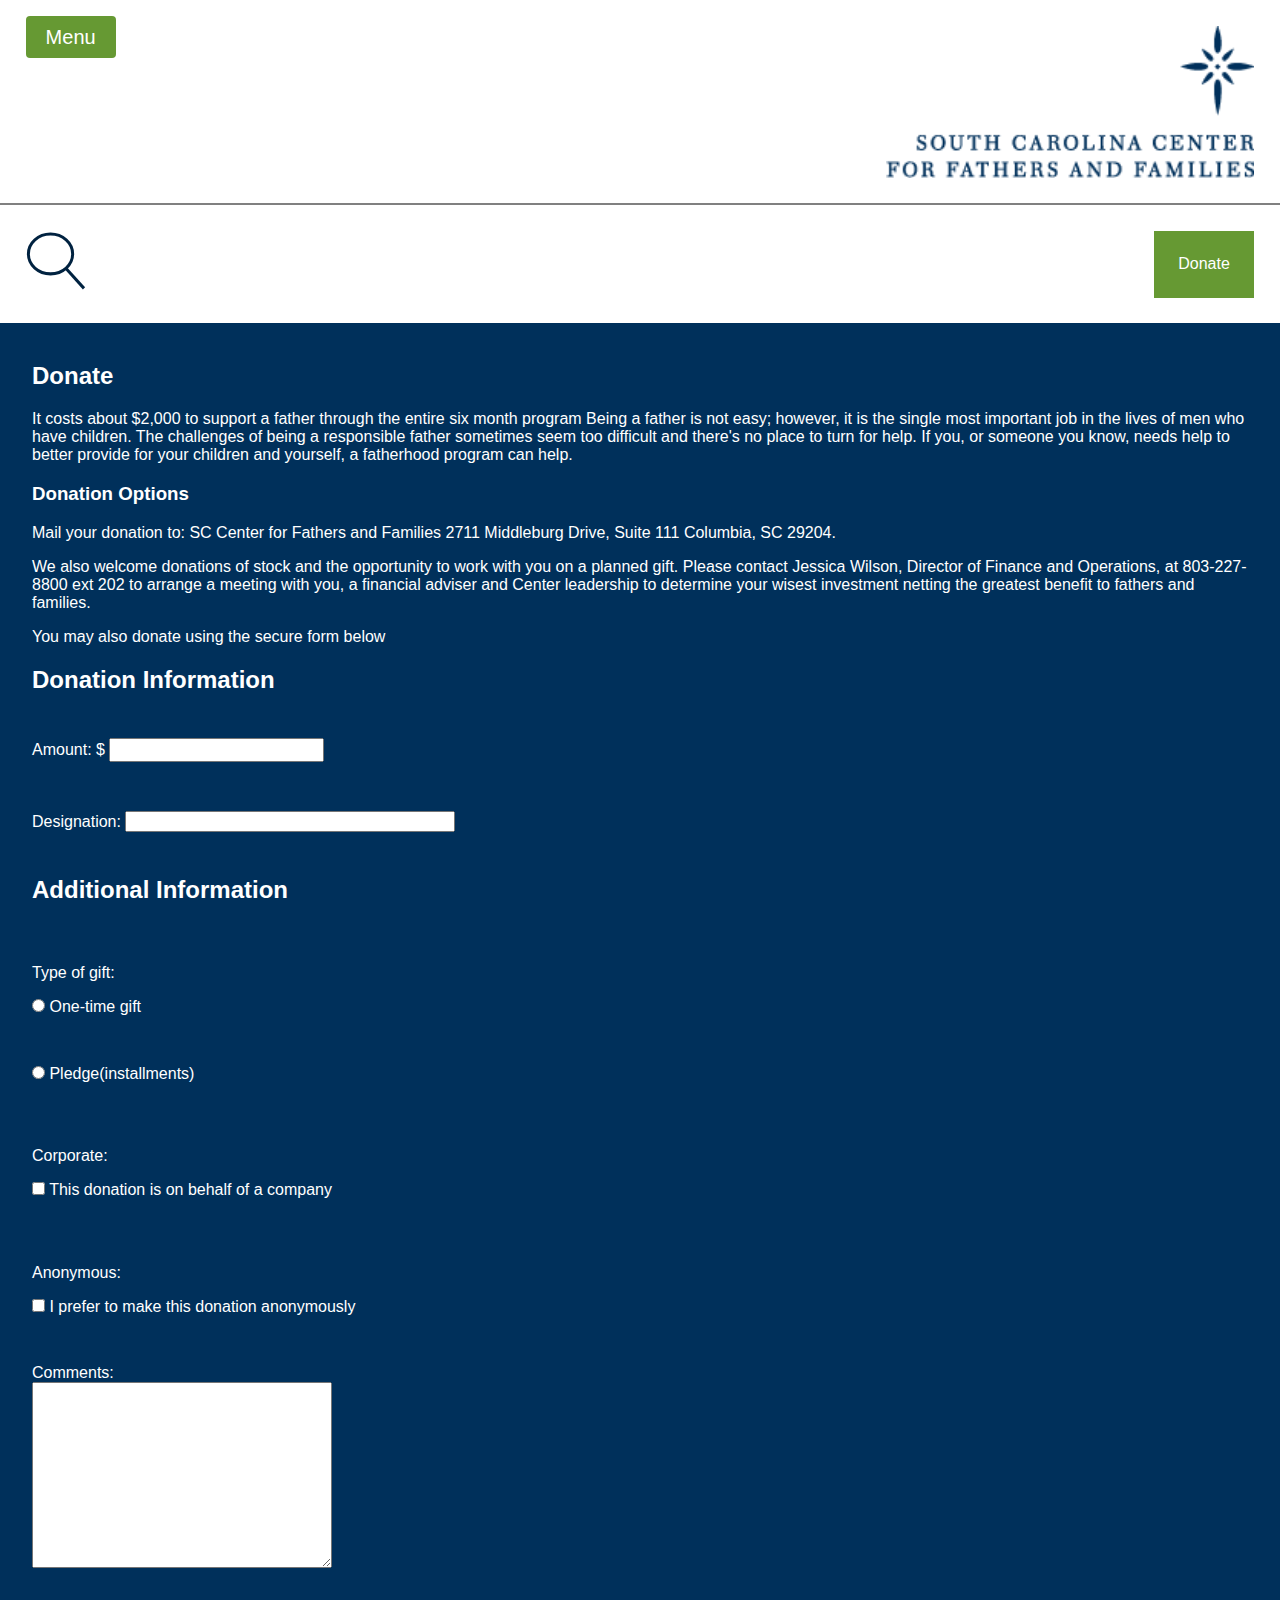
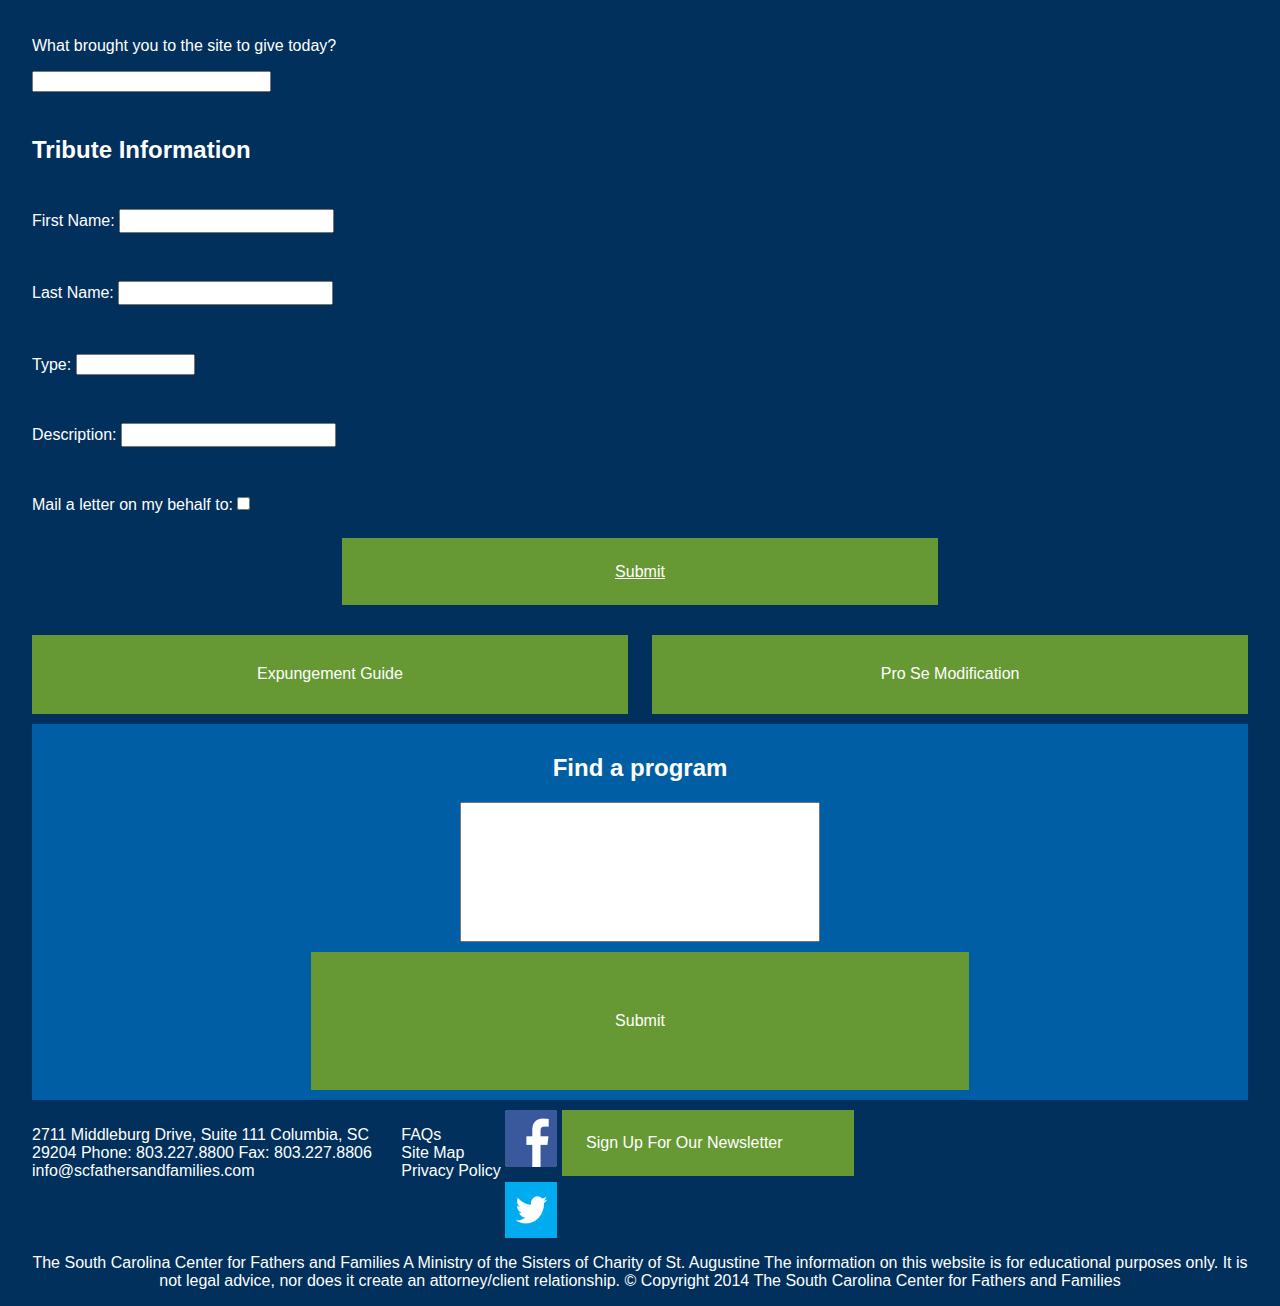
==== commit 0bb46242: "fixes" ====
--- a/donate.html
+++ b/donate.html
@@ -31,6 +31,7 @@
                     <li><a href="#">Practitioners</a></li>
                     <li><a href="#">Funders, Partners, &amp; Policy-Makers</a></li>
                     <li><a href="#">Media</a></li>
+                    <li><a href="index.html">Home</a></li>
                 </ul>
             </nav>
             <div class="searchdonate">
--- a/css/style.css
+++ b/css/style.css
@@ -172,7 +172,7 @@
 .newsletter {
   display: block;
   width: 20%;
-  padding: 5%;
+  padding: 2%;
 }
 
 /* line 186, ../scss/style.scss */
@@ -281,12 +281,12 @@
 }
 
 /*Donate Mobile*/
-/* line 290, ../scss/style.scss */
+/* line 292, ../scss/style.scss */
 .behalf {
   display: none;
 }
 
-/* line 294, ../scss/style.scss */
+/* line 296, ../scss/style.scss */
 .formdivs {
   padding-top: 2%;
   padding-bottom: 2%;
@@ -294,7 +294,7 @@
   margin: 0 auto;
 }
 
-/* line 301, ../scss/style.scss */
+/* line 303, ../scss/style.scss */
 .submitbutton {
   background-color: #669933;
   color: white;
@@ -307,53 +307,52 @@
 }
 
 @media screen and (min-width: 660px) {
-  /* line 313, ../scss/style.scss */
+  /* line 315, ../scss/style.scss */
   .contact {
     display: inline-block;
     vertical-align: top;
     width: 30%;
   }
 
-  /* line 318, ../scss/style.scss */
+  /* line 320, ../scss/style.scss */
   .links {
     display: inline-block;
     vertical-align: top;
   }
 
-  /* line 322, ../scss/style.scss */
+  /* line 324, ../scss/style.scss */
   .social {
     display: inline-block;
     vertical-align: top;
   }
 
-  /* line 326, ../scss/style.scss */
+  /* line 328, ../scss/style.scss */
   .newsletter {
     display: inline-block;
     vertical-align: top;
-    margin: 5%;
-  }
-
-  /* line 331, ../scss/style.scss */
+  }
+
+  /* line 333, ../scss/style.scss */
   .copy {
     width: 100%;
     text-align: center;
   }
 
-  /* line 338, ../scss/style.scss */
+  /* line 340, ../scss/style.scss */
   .content {
     width: 44%;
     display: inline-block;
     vertical-align: top;
   }
 
-  /* line 344, ../scss/style.scss */
+  /* line 346, ../scss/style.scss */
   .numbers {
     width: 44%;
     display: inline-block;
     vertical-align: top;
   }
 
-  /* line 351, ../scss/style.scss */
+  /* line 353, ../scss/style.scss */
   .support {
     background-color: #00427e;
     width: 45%;
@@ -362,7 +361,7 @@
     padding: 2%;
   }
 
-  /* line 359, ../scss/style.scss */
+  /* line 361, ../scss/style.scss */
   .visitation {
     background-color: #005ea5;
     width: 45%;
@@ -371,25 +370,25 @@
     padding: 2%;
   }
 
-  /* line 367, ../scss/style.scss */
+  /* line 369, ../scss/style.scss */
   .resources {
     margin-top: 2%;
   }
 }
 @media screen and (min-width: 1000px) {
-  /* line 378, ../scss/style.scss */
+  /* line 380, ../scss/style.scss */
   .content {
     width: 100%;
   }
 
-  /* line 382, ../scss/style.scss */
+  /* line 384, ../scss/style.scss */
   .numbers {
     width: 44%;
     float: left;
     margin-bottom: 0;
   }
 
-  /* line 387, ../scss/style.scss */
+  /* line 389, ../scss/style.scss */
   .news {
     width: 44%;
     float: right;
